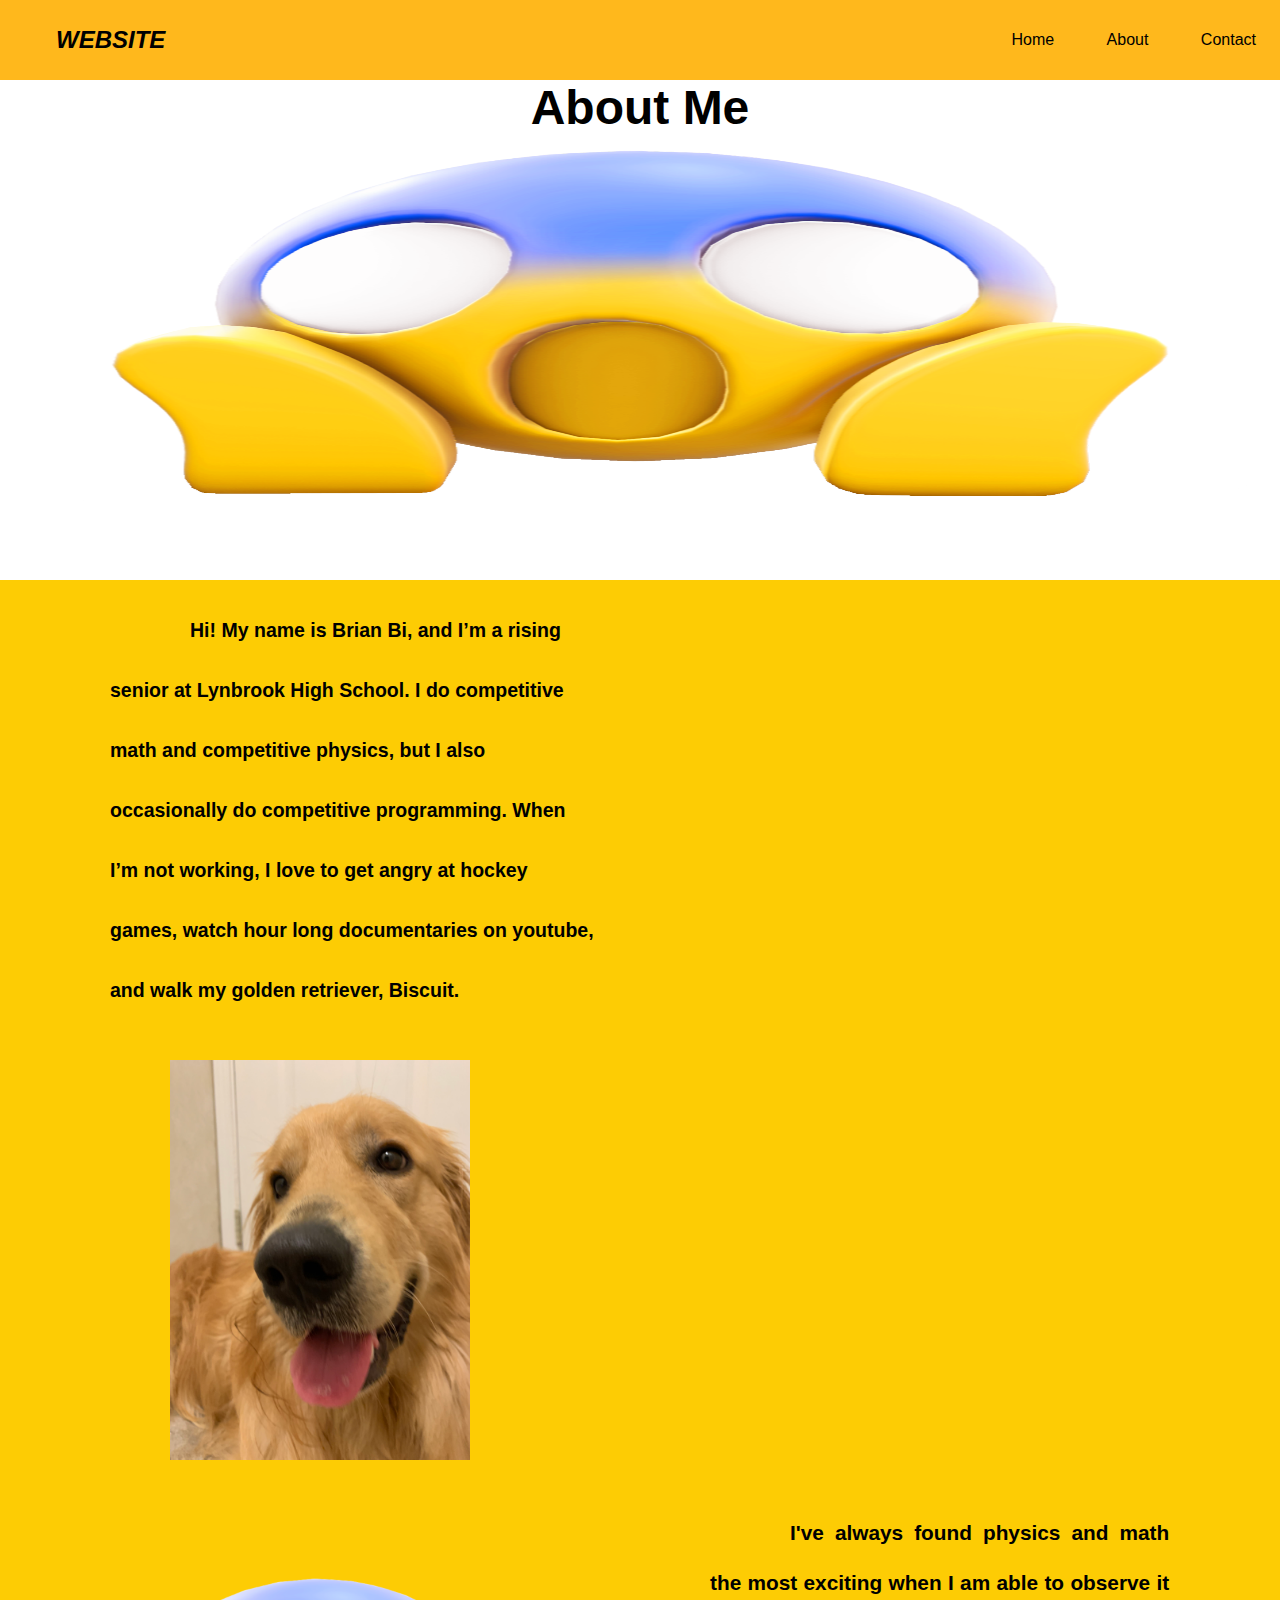
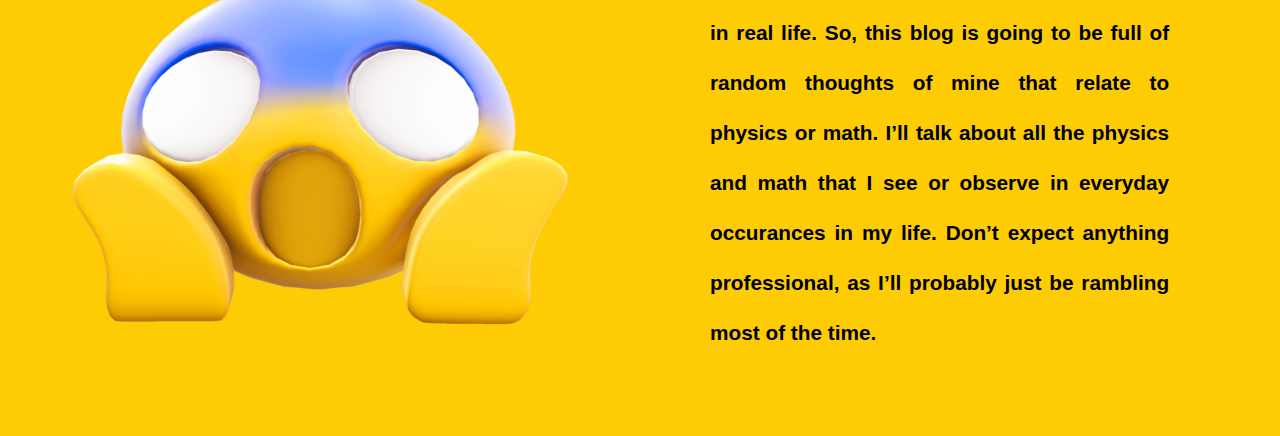
==== about.html @ c0c8a046 "Add files via upload" ====
<!DOCTYPE html>
<html lang="en">
<head>
    <meta charset="UTF-8">
    <meta name="viewport" content="width=device-width, initial-scale=1.0">
    <title>Document</title>
    <link rel="stylesheet" href="about.css">
</head>
<body>
    <nav>
        <div class="logo">
            <a href="index.html">WEBSITE</a>
        </div>
        <div class="nav-items">
            <a href="index.html">Home</a>
            <a href="about.html">About</a>
            <a href="contact.html">Contact</a>
        </div>
    </nav>
    <h1>
        <div class="about-me">
            <strong><h2>About Me</h2></strong>
        </div>
        <div class="info1">
            <div class="left-column1">
                <p>
                    Hi! My name is Brian Bi, and I’m a rising senior at Lynbrook High School. I do competitive math and competitive physics, but I also occasionally do competitive programming. When I’m not working, I love to get angry at hockey games, watch hour long documentaries on youtube, and walk my golden retriever, Biscuit.
                </p>
            </div>
            <div class="right-column1">
                <img src="Biscuit.jpg" alt="picture of my dog Biscuit" width="300" height="400">
            </div>
        </div>
        <div class="info2">
            <div class="left-column2">
                <img src="scream.png" alt="screaming picture" width="600" height="500">
            </div>
            <div class="right-column2">
                <p>
                    I've always found physics and math the most exciting when I am able to observe it in real life. So, this blog is going to be full of random thoughts of mine that relate to physics or math. I’ll talk about all the physics and math that I see or observe in everyday occurances in my life.  Don’t expect anything professional, as I’ll probably just be rambling most of the time.
                </p>
            </div>
        </div>
    </h1>
</body>
</html>
---- about.css ----
* {
    box-sizing: border-box;
    margin: 0;
    padding: 0;
    font-family: 'Trebuchet MS', 'Lucida Sans Unicode', 'Lucida Grande', 'Lucida Sans', Arial, sans-serif;
}

nav {
    height: 80px;
    background: #ffb81c;
    display: flex;
    /*position: fixed;
    width: 100%;*/
    justify-content: space-between;
    align-items: center;
    padding: 0rem calc((100vw-1300px) / 2);
}

.logo {
    color: #fff;
    font-size: 1.5rem;
    font-weight: bold;
    font-style: italic;
    padding: 0 2rem;
}

nav a {
    text-decoration: none;
    color: #000;
    padding: 0 1.5rem;
}

.hero {
    background: #ffb81c;
}

button {
    padding: 1rem 3rem;
    font-size: 1rem;
    border: none;
    color: #fdcc04;
    background: #000;
    cursor: pointer;
}

button:hover {
    background: #fff;
    color: #000;
}

.about-me {
    text-align: center;
    align-items: center;
    height: 500px;
    background-image: url(scream.png);
    background-size: 100% 100%;
}

.info1{
    background-color: #fdcc04;
    width: 100%;
    margin: 0 auto; /* Center the container horizontally */
    overflow: hidden; /* Clear floats */
}

.left-column1 {
    margin-left: 90px;
    margin-right: 40px;
    text-indent: 80px;
    font-size: 0.61em;
    line-height: 60px;
    color: #000;
    text-align: left;
    width: 41%; /* Set the width of the left column */
    float: left; /* Float the left column to the left */
    box-sizing: border-box; /* Include padding and border in the width */
    padding: 20px; /* Optional: Add padding */
}

/* Style for the right column */
.right-column1 {
    text-align: center;
    width: 50%; /* Set the width of the right column */
    float: left; /* Float the right column to the left */
    box-sizing: border-box; /* Include padding and border in the width */
    padding: 20px; /* Optional: Add padding */
}

.info2{
    background-color: #fdcc04;
    width: 100%;
    margin: 0 auto; /* Center the container horizontally */
    overflow: hidden; /* Clear floats */
}

.left-column2 {
    color: #000;
    text-align: center;
    width: 50%; /* Set the width of the left column */
    float: left; /* Float the left column to the left */
    box-sizing: border-box; /* Include padding and border in the width */
    padding: 20px; /* Optional: Add padding */
}

/* Style for the right column */
.right-column2 {
    margin-left: 50px;
    margin-right: 90px;
    font-size: 0.65em;
    text-indent: 80px;
    line-height: 50px;
    text-align: justify;
    width: 39%; /* Set the width of the right column */
    float: left; /* Float the right column to the left */
    box-sizing: border-box; /* Include padding and border in the width */
    padding: 20px; /* Optional: Add padding */
}
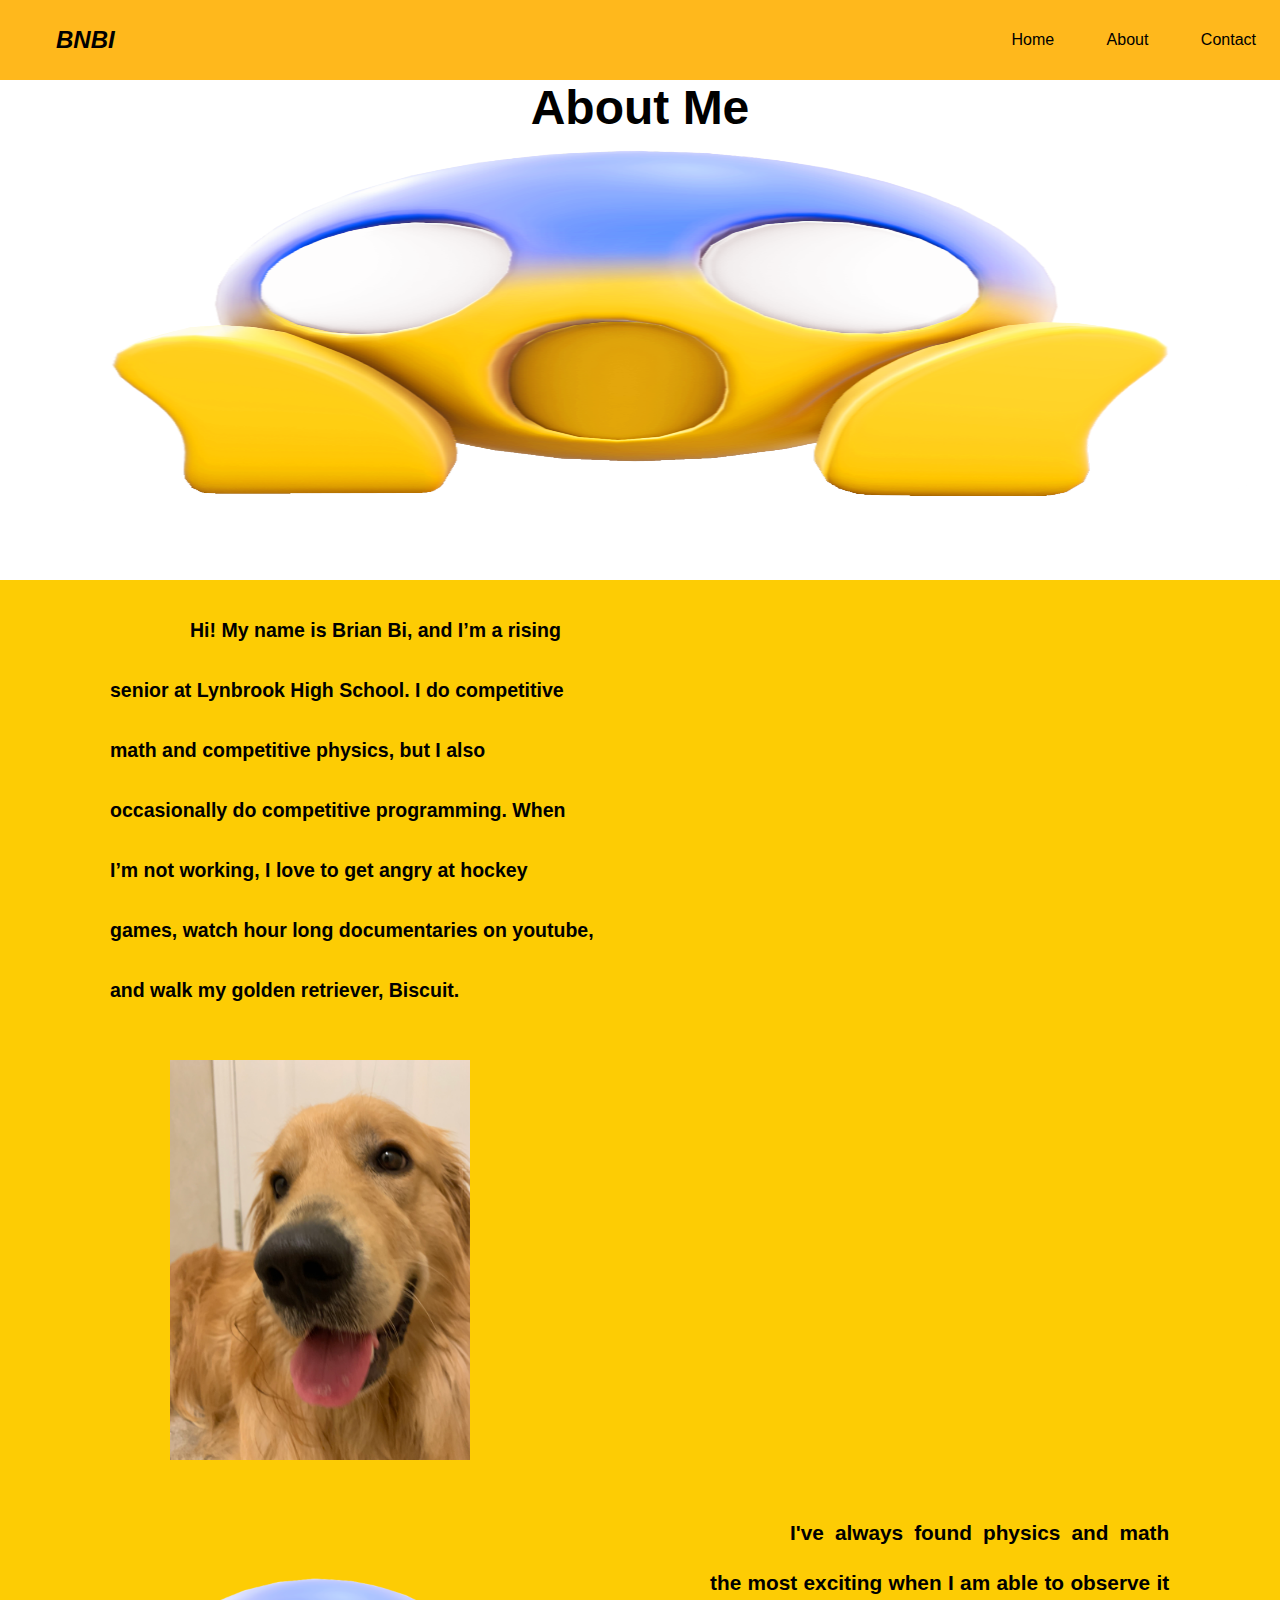
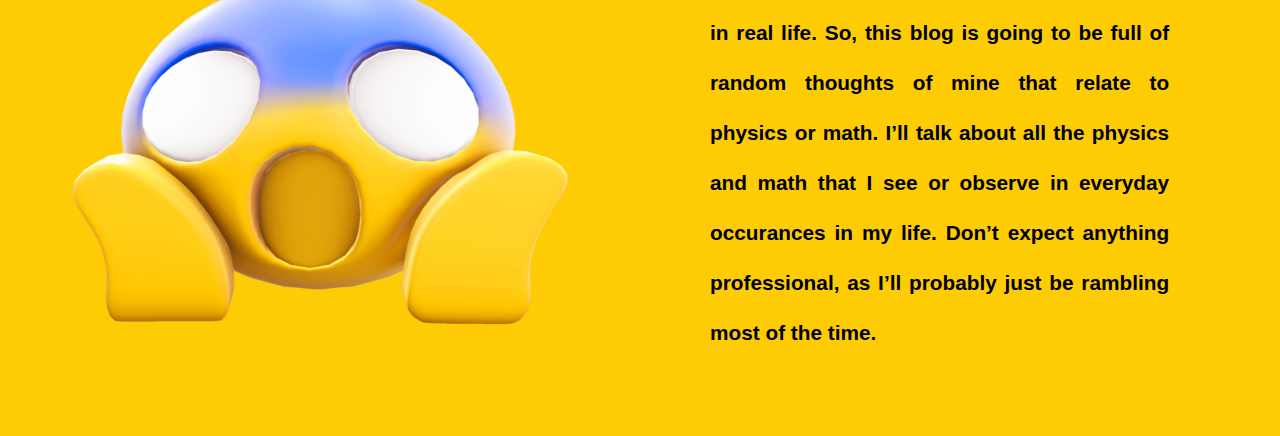
==== commit d441661f: "Update about.html" ====
--- a/about.html
+++ b/about.html
@@ -9,7 +9,7 @@
 <body>
     <nav>
         <div class="logo">
-            <a href="index.html">WEBSITE</a>
+            <a href="index.html">BNBI</a>
         </div>
         <div class="nav-items">
             <a href="index.html">Home</a>
@@ -43,4 +43,4 @@
         </div>
     </h1>
 </body>
-</html>+</html>
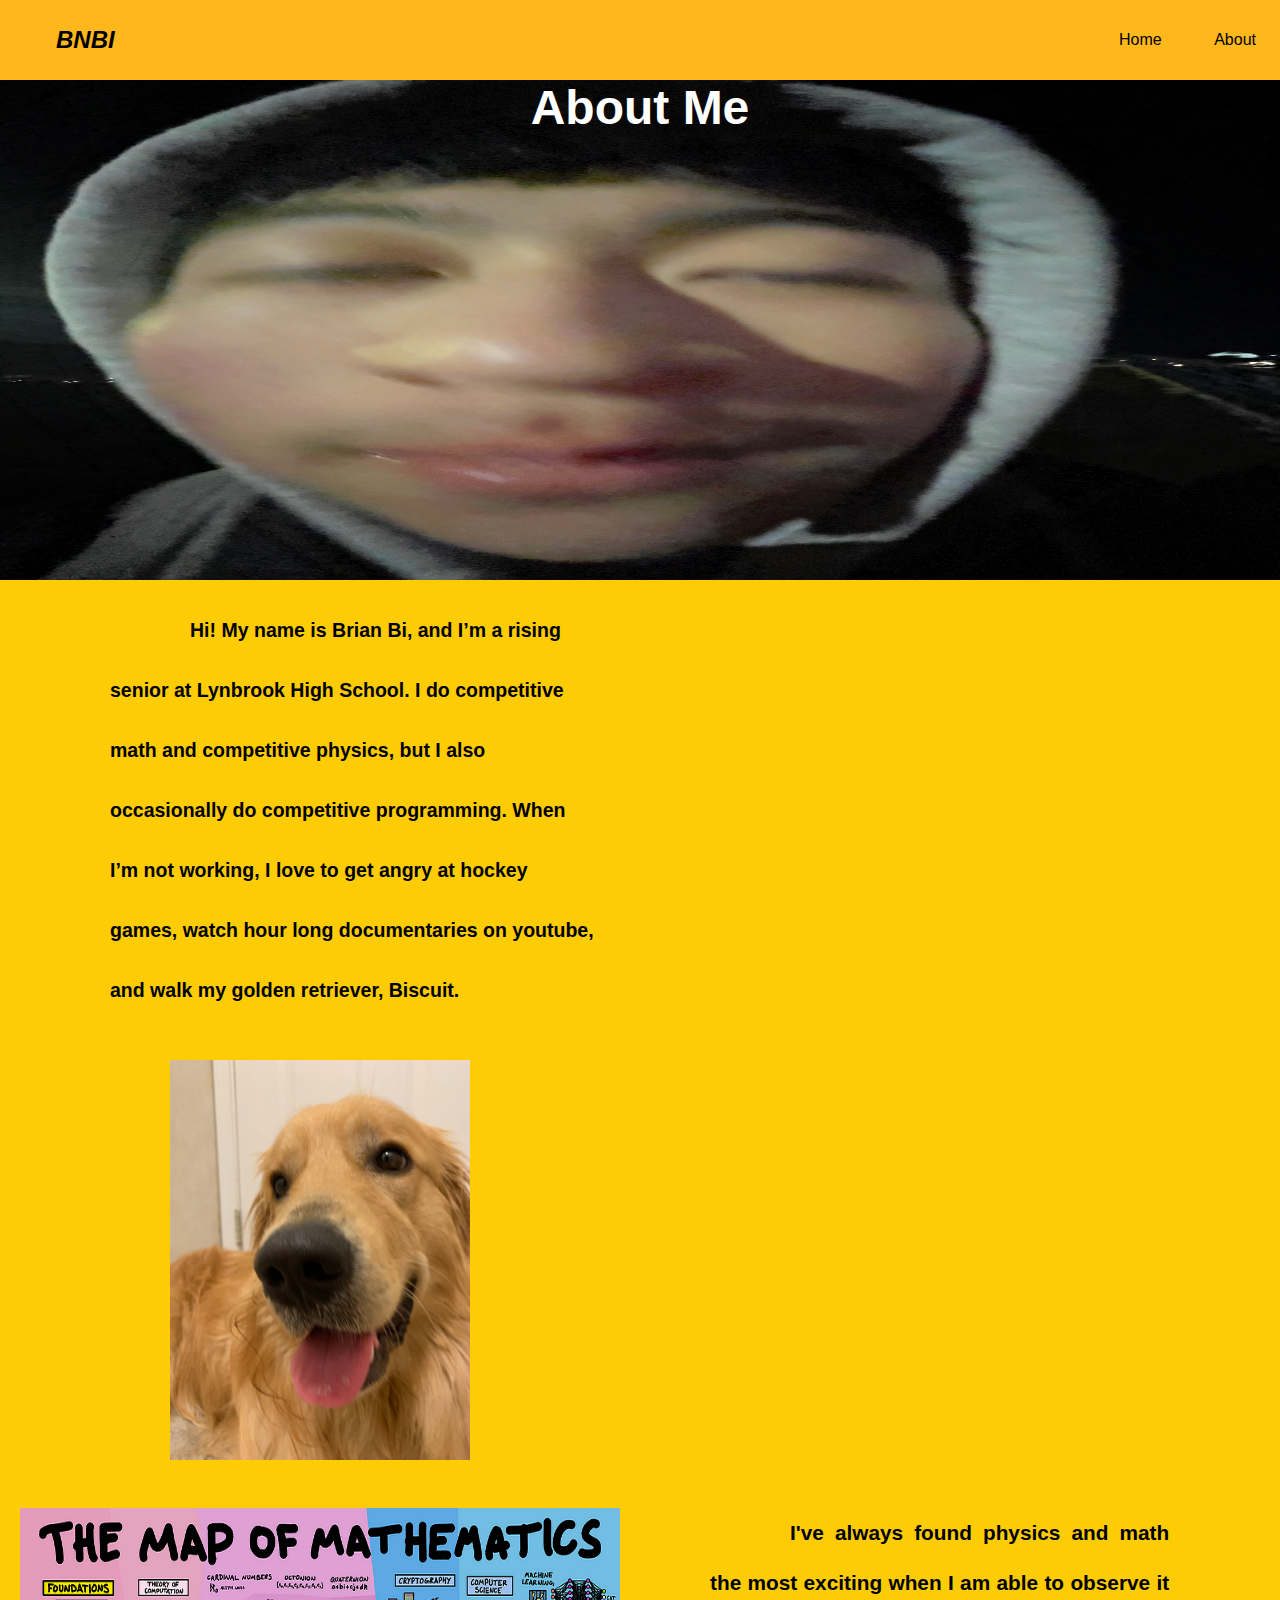
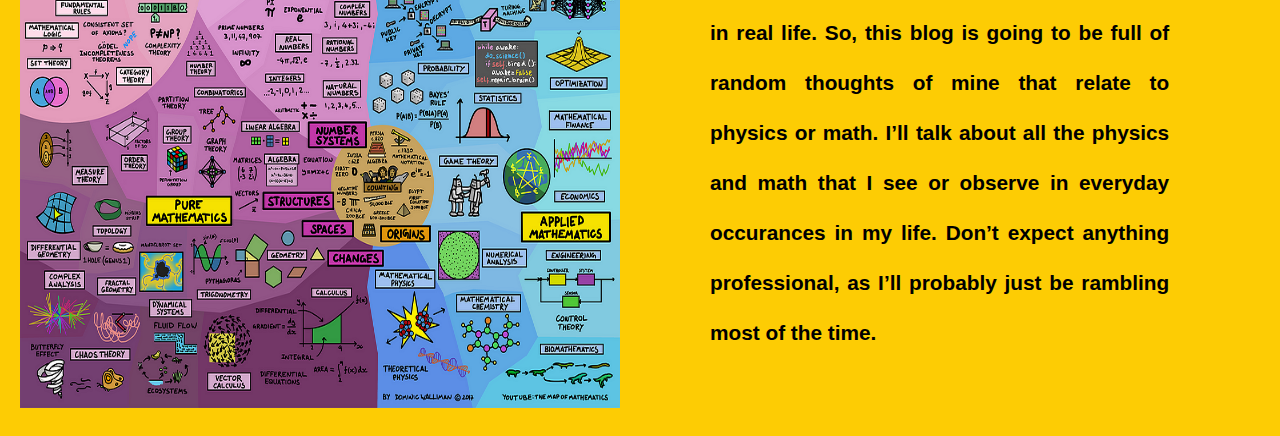
==== commit 113ed67a: "Add files via upload" ====
--- a/about.html
+++ b/about.html
@@ -14,12 +14,12 @@
         <div class="nav-items">
             <a href="index.html">Home</a>
             <a href="about.html">About</a>
-            <a href="contact.html">Contact</a>
+            <!-- <a href="contact.html">Contact</a> -->
         </div>
     </nav>
     <h1>
         <div class="about-me">
-            <strong><h2>About Me</h2></strong>
+            <strong><h2> <font color="white"> About Me</font></h2></strong>
         </div>
         <div class="info1">
             <div class="left-column1">
@@ -33,7 +33,7 @@
         </div>
         <div class="info2">
             <div class="left-column2">
-                <img src="scream.png" alt="screaming picture" width="600" height="500">
+                <img src="Langlands.png" alt="screaming picture" width="600" height="500">
             </div>
             <div class="right-column2">
                 <p>
@@ -43,4 +43,4 @@
         </div>
     </h1>
 </body>
-</html>
+</html>--- a/about.css
+++ b/about.css
@@ -52,7 +52,7 @@
     text-align: center;
     align-items: center;
     height: 500px;
-    background-image: url(scream.png);
+    background-image: url(goofy.jpg);
     background-size: 100% 100%;
 }
 
